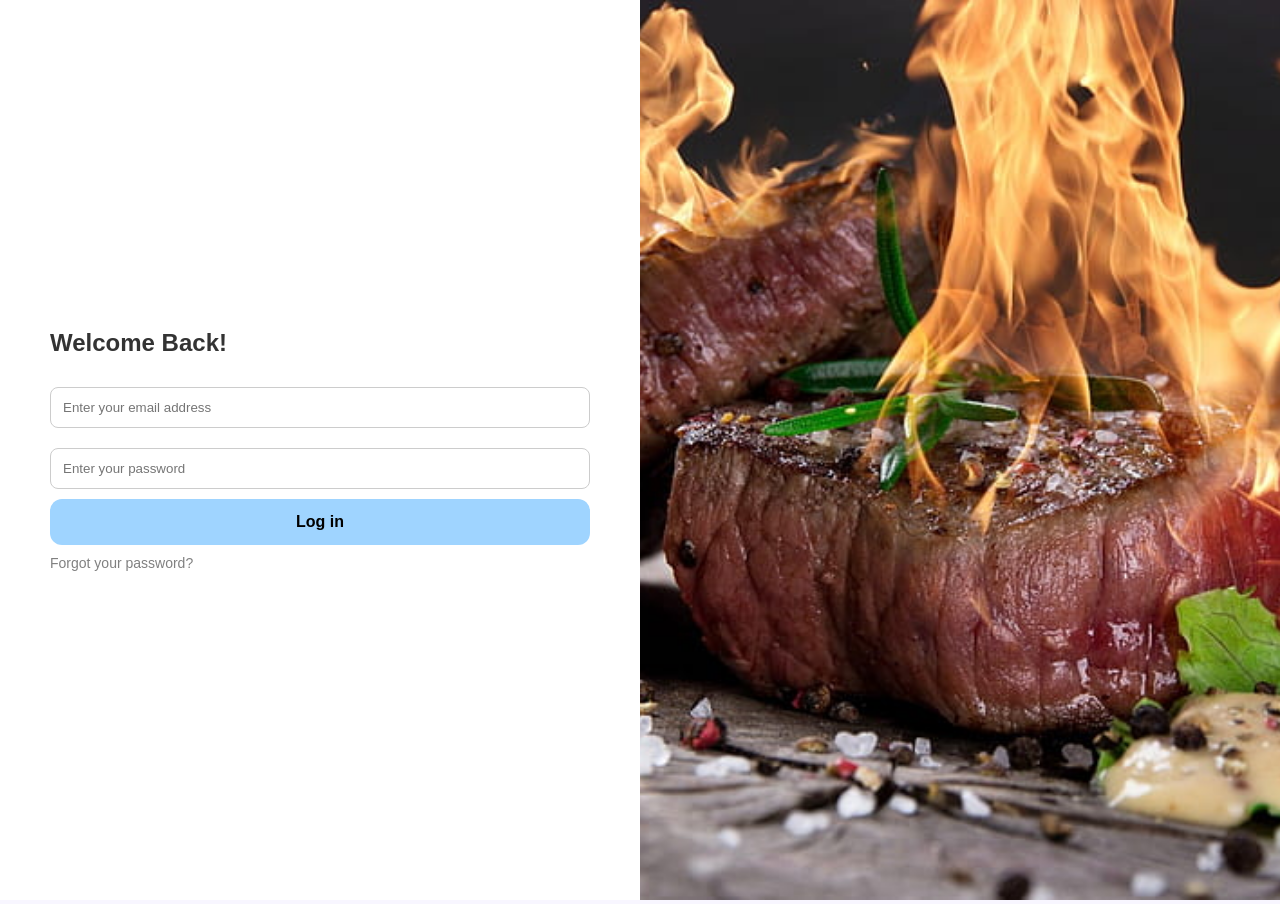
==== login.html @ 900c4aac "first_commit First_Commit" ====
<!DOCTYPE html>
<html lang="en">
<head>
  <meta charset="UTF-8">
  <meta name="viewport" content="width=device-width, initial-scale=1.0">
  <title>Login</title>
  <link rel="stylesheet" href="style.css">
</head>
<body>
  <div class="login-container">
    <div class="login-form">
      <h2>Welcome Back!</h2>
      <form>
        <input type="email" placeholder="Enter your email address" required>
        <input type="password" placeholder="Enter your password" required>
        <button type="submit">Log in</button>
        <a href="#">Forgot your password?</a>
      </form>
    </div>
    <div class="login-image">
      <img src="assets/food.jpg" alt="Steak">
    </div>
  </div>
</body>
</html>
---- style.css ----
/* General Reset */
* {
  margin: 0;
  padding: 0;
  box-sizing: border-box;
  font-family: Arial, sans-serif;
}

body {
  background: #f8f6ff;
  color: #333;
}

/* Navbar */
.navbar {
  background: #fff;
  padding: 15px 40px;
}

.navbar ul {
  list-style: none;
  display: flex;
  justify-content: flex-start;
  align-items: center;
}

.navbar li {
  margin-right: 30px;
}

.navbar li.right {
  margin-left: auto;
}

.navbar a {
  text-decoration: none;
  color: #000;
  font-weight: bold;
}

.hero img {
  width: 100%;
  height: 90vh;
  object-fit: cover;
}

/* Signup Form */
.form-container {
  max-width: 500px;
  margin: 80px auto;
  padding: 30px;
  background: #f5f2ff;
  border-radius: 10px;
  text-align: left;
}

.form-container h2 {
  margin-bottom: 20px;
}

.form-container input {
  width: 100%;
  padding: 12px;
  margin: 10px 0;
  border-radius: 8px;
  border: 1px solid #ccc;
  font-size: 16px;
}

.form-container .form-group {
  display: flex;
  gap: 10px;
}

.form-container button {
  width: 100%;
  padding: 14px;
  border: none;
  border-radius: 12px;
  background: #9fd4ff;
  font-size: 16px;
  font-weight: bold;
  cursor: pointer;
}

/* Login Form */
.login-container {
  display: flex;
  height: 100vh;
}

.login-form {
  width: 50%;
  padding: 50px;
  background: #fff;
  display: flex;
  flex-direction: column;
  justify-content: center;
}

.login-form h2 {
  margin-bottom: 20px;
}

.login-form input {
  width: 100%;
  padding: 12px;
  margin: 10px 0;
  border-radius: 8px;
  border: 1px solid #ccc;
}

.login-form button {
  width: 100%;
  padding: 14px;
  border: none;
  border-radius: 12px;
  background: #9fd4ff;
  font-size: 16px;
  font-weight: bold;
  cursor: pointer;
}

.login-form a {
  display: block;
  margin-top: 10px;
  color: gray;
  font-size: 14px;
  text-decoration: none;
}

.login-image {
  width: 50%;
}

.login-image img {
  width: 100%;
  height: 100%;
  object-fit: cover;
}
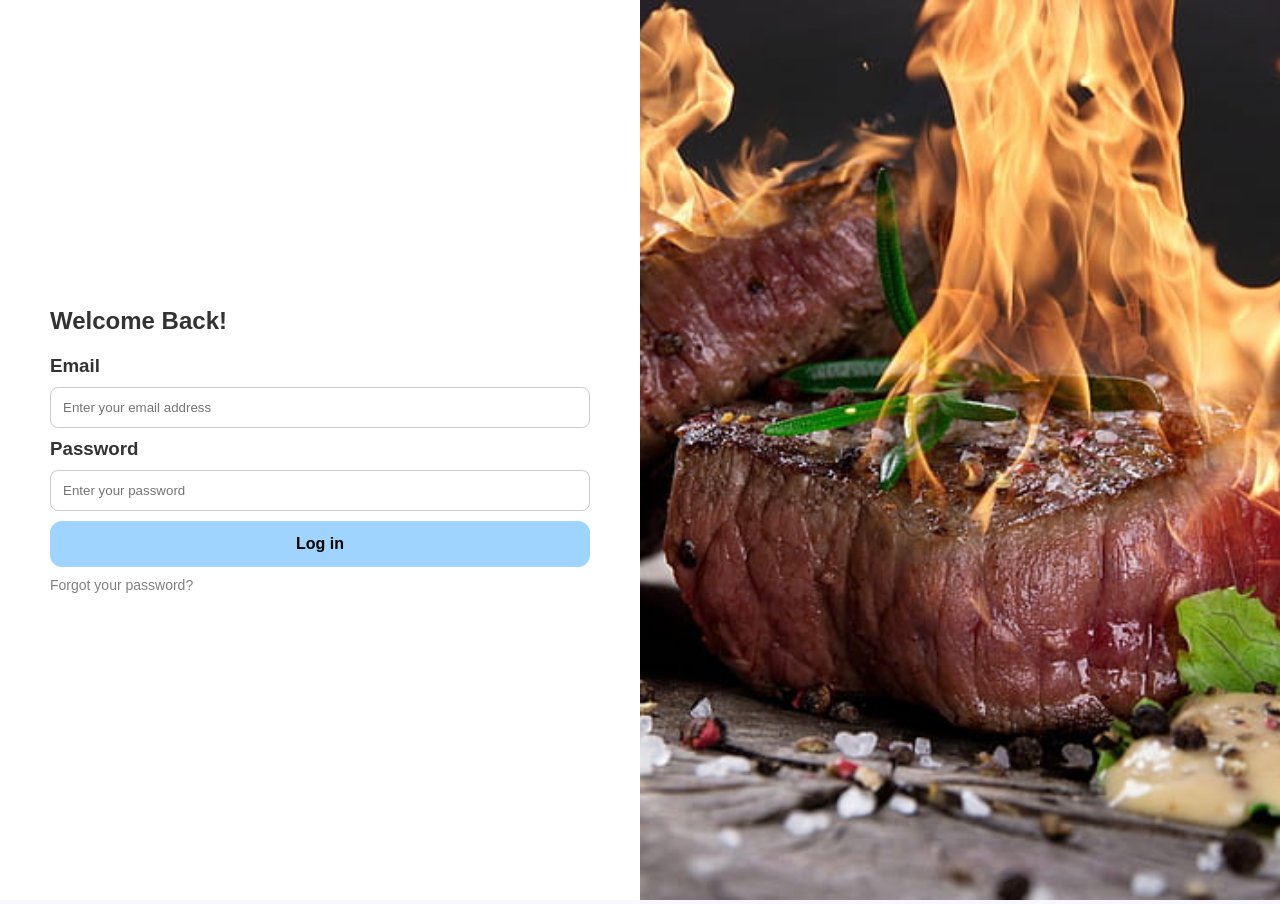
==== commit 89239f04: "3rd_Commit icon for tab, landing page Login and Sign up fix" ====
--- a/login.html
+++ b/login.html
@@ -5,13 +5,16 @@
   <meta name="viewport" content="width=device-width, initial-scale=1.0">
   <title>Login</title>
   <link rel="stylesheet" href="style.css">
+  <link rel="icon" type="image/png" href="assets/cutlery.png">
 </head>
 <body>
   <div class="login-container">
     <div class="login-form">
       <h2>Welcome Back!</h2>
       <form>
+        <h3>Email</h3>
         <input type="email" placeholder="Enter your email address" required>
+         <h3>Password</h3>
         <input type="password" placeholder="Enter your password" required>
         <button type="submit">Log in</button>
         <a href="#">Forgot your password?</a>
@@ -21,5 +24,6 @@
       <img src="assets/food.jpg" alt="Steak">
     </div>
   </div>
+  <script src="script.js"></script>
 </body>
 </html>
--- a/style.css
+++ b/style.css
@@ -138,3 +138,9 @@
   height: 100%;
   object-fit: cover;
 }
+
+.navbar li.auth-buttons {
+  margin-left: auto;
+  display: flex;
+  gap: 15px;
+}
